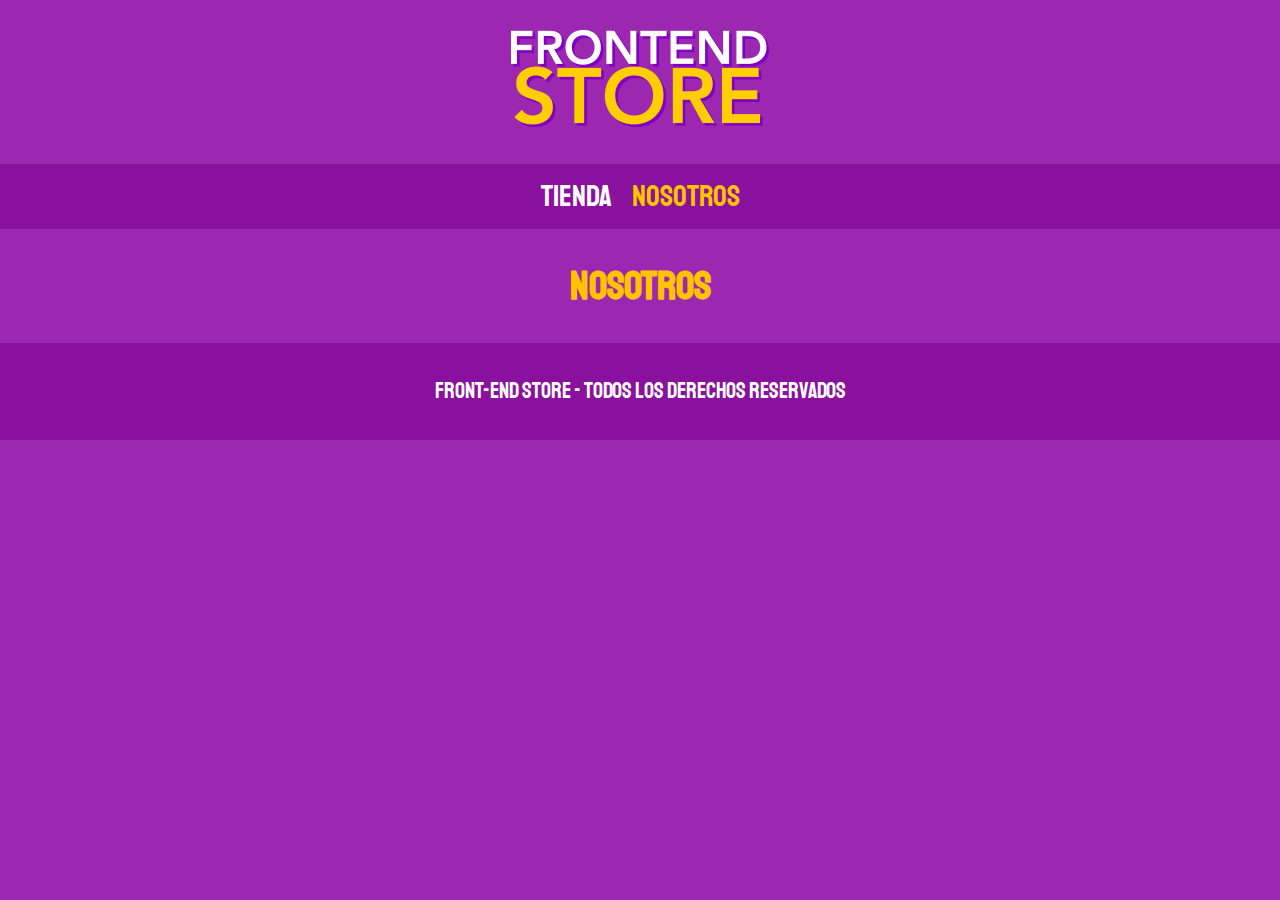
==== nosotros.html @ f1d01549 "Agregando estilos" ====
<!DOCTYPE html>
<html lang="en">
  <head>
    <meta charset="UTF-8" />
    <meta http-equiv="X-UA-Compatible" content="IE=edge" />
    <meta name="viewport" content="width=device-width, initial-scale=1.0" />
    <title>Front-End Store</title>
    <link rel="stylesheet" href="css/normalize.css" />

    <!-------------------------
    FONTS
    ---------------------------->
    <link rel="preconnect" href="https://fonts.googleapis.com" />
    <link rel="preconnect" href="https://fonts.gstatic.com" crossorigin />
    <link
      href="https://fonts.googleapis.com/css2?family=Krub:wght@400;700&family=Staatliches&display=swap"
      rel="stylesheet"
    />

    <!------------------------
        STYLE
    -------------------------->
    <link rel="stylesheet" href="css/style.css" />
  </head>
  <body>
    <header class="header">
      <a href="index.html">
        <img class="header__logo" src="img/logo.png" alt="Logotipo" />
      </a>
    </header>

    <nav class="navegacion">
        <a class="navegacion__enlace" href="index.html">Tienda</a>
        <a class="navegacion__enlace navegacion__enlace--activo" href="nosotros.html">Nosotros</a>
    </nav>

    <main class="contenedor">
        <h1>Nosotros</h1>
    </main>
    
    <footer class="footer">
        <p class="footer__texto">Front-End Store - Todos los derechos reservados</p>
    </footer>
</html>
---- css/style.css ----
:root {
  --primario: #9c27b0;
  --primarioOscuro: #89119d;
  --secundario: #ffc300;
  --secundarioOscuro: rgb(233, 287, 2);
  --blanco: #fff;
  --negro: #000;

  /* Fonts */
  --fuentePrincipal: "Staatliches", cursive;
}

html {
  box-sizing: border-box;
  font-size: 62.5%;
}

*,
*:before,
*:after {
  box-sizing: inherit;
}

/************************************
GLOBALES 
*************************************/
body {
  background-color: var(--primario);
  font-size: 1.6rem;
  line-height: 1.5;
}

p {
  font-size: 1.8rem;
  font-family: Arial, Helvetica, sans-serif;
  color: var(--blanco);
}

a {
  text-decoration: none;
}

img {
  max-width: 100%;
}

.contenedor {
  max-width: 120rem;
  margin: 0 auto;
}

h1,
h2,
h3 {
  text-align: center;
  color: var(--secundario);
  font-family: var(--fuentePrincipal);
}

h1{
    font-size: 4rem;
}

h2{
    font-size: 3.2rem;
}

h3{
    font-size: 2.4rem;
}

/*****************
Header
*********************/
.header{
  display: flex;
  justify-content: center;
}

.header__logo{
  margin: 3rem 0;
}


/**************
Navegacion
*****************/
.navegacion{
  background-color: var(--primarioOscuro);
  padding: 1rem 0;
  display: flex;
  justify-content: center;
  gap: 2rem; /*separacion forma nueva*/
}

.navegacion__enlace{
  font-family: var(--fuentePrincipal);
  color: var(--blanco);
  font-size: 3rem;
  /* margin-right: 2rem; */
}

/*.navegacion__enlace:last-of-type{agarra el ultimo elemento que tenga esta clase
  margin-right: 0;
}
*/

.navegacion__enlace--activo,
.navegacion__enlace:hover{
  color: var(--secundario);
}

/**************
Footer
*****************/
.footer{
  background-color: var(--primarioOscuro);
  padding: 1rem 0;
  margin-top: 2rem;
}

.footer__texto{
  font-family: var(--fuentePrincipal);
  text-align: center;
font-size: 2.2rem;

}
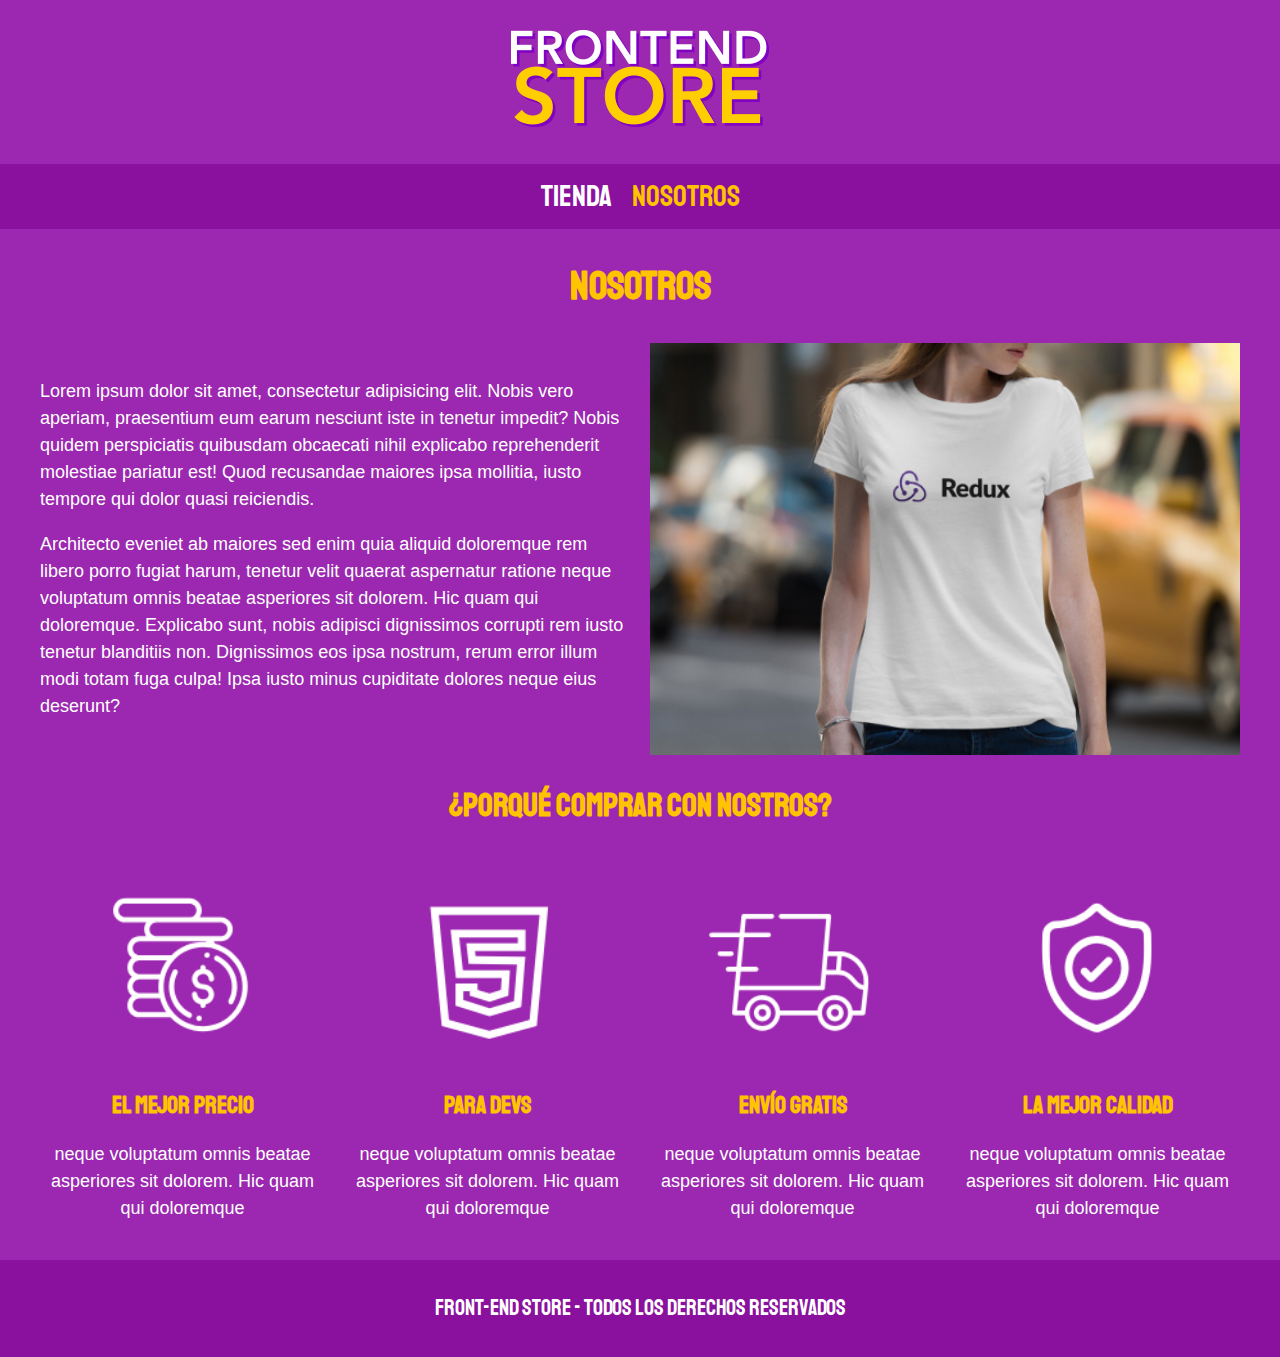
==== commit 8d689f56: "Terminando Nosotros" ====
--- a/nosotros.html
+++ b/nosotros.html
@@ -36,7 +36,56 @@
 
     <main class="contenedor">
         <h1>Nosotros</h1>
-    </main>
+
+        <div class="nosotros">
+          <div class="nosotros__contenido">
+            <p>Lorem ipsum dolor sit amet, consectetur adipisicing elit. Nobis vero aperiam, praesentium eum earum nesciunt iste in tenetur impedit? Nobis quidem perspiciatis quibusdam obcaecati nihil explicabo reprehenderit molestiae pariatur est!
+            Quod recusandae maiores ipsa mollitia, iusto tempore qui dolor quasi reiciendis.</p>
+            <p>
+            Architecto eveniet ab maiores sed enim quia aliquid doloremque rem libero porro fugiat harum, tenetur velit quaerat aspernatur ratione neque voluptatum omnis beatae asperiores sit dolorem. Hic quam qui doloremque.
+            Explicabo sunt, nobis adipisci dignissimos corrupti rem iusto tenetur blanditiis non. Dignissimos eos ipsa nostrum, rerum error illum modi totam fuga culpa! Ipsa iusto minus cupiditate dolores neque eius deserunt?</p>
+          </div>
+
+          <img src="img/nosotros.jpg" alt="" class="nosotros__imagen">
+        </div>        
+    </main><!--Contenedor-->
+
+    <section class="contenedor comprar">
+      <h2 class="comprar__titulo">¿Porqué comprar con nostros?</h2>
+      <div class="bloques">
+        <div class="bloque">
+          <img class="bloque__imagen" src="img/icono_1.png" alt="porque comprar">
+          <h3 class="bloque__titulo">
+            El Mejor Precio
+          </h3>
+          <p>neque voluptatum omnis beatae asperiores sit dolorem. Hic quam qui doloremque</p>
+        </div><!--bloque-->
+
+        <div class="bloque">
+          <img class="bloque__imagen" src="img/icono_2.png" alt="porque comprar">
+          <h3 class="bloque__titulo">
+            Para devs
+          </h3>
+          <p>neque voluptatum omnis beatae asperiores sit dolorem. Hic quam qui doloremque</p>
+        </div><!--bloque-->
+
+        <div class="bloque">
+          <img class="bloque__imagen" src="img/icono_3.png" alt="porque comprar">
+          <h3 class="bloque__titulo">
+            Envío Gratis
+          </h3>
+          <p>neque voluptatum omnis beatae asperiores sit dolorem. Hic quam qui doloremque</p>
+        </div><!--bloque-->
+
+        <div class="bloque">
+          <img class="bloque__imagen" src="img/icono_4.png" alt="porque comprar">
+          <h3 class="bloque__titulo">
+            La mejor calidad
+          </h3>
+          <p>neque voluptatum omnis beatae asperiores sit dolorem. Hic quam qui doloremque</p>
+        </div><!--bloque-->
+      </div><!--bloques-->
+    </section>
     
     <footer class="footer">
         <p class="footer__texto">Front-End Store - Todos los derechos reservados</p>
--- a/css/style.css
+++ b/css/style.css
@@ -57,35 +57,34 @@
   font-family: var(--fuentePrincipal);
 }
 
-h1{
-    font-size: 4rem;
-}
-
-h2{
-    font-size: 3.2rem;
-}
-
-h3{
-    font-size: 2.4rem;
+h1 {
+  font-size: 4rem;
+}
+
+h2 {
+  font-size: 3.2rem;
+}
+
+h3 {
+  font-size: 2.4rem;
 }
 
 /*****************
 Header
 *********************/
-.header{
+.header {
   display: flex;
   justify-content: center;
 }
 
-.header__logo{
+.header__logo {
   margin: 3rem 0;
 }
-
 
 /**************
 Navegacion
 *****************/
-.navegacion{
+.navegacion {
   background-color: var(--primarioOscuro);
   padding: 1rem 0;
   display: flex;
@@ -93,7 +92,7 @@
   gap: 2rem; /*separacion forma nueva*/
 }
 
-.navegacion__enlace{
+.navegacion__enlace {
   font-family: var(--fuentePrincipal);
   color: var(--blanco);
   font-size: 3rem;
@@ -106,25 +105,147 @@
 */
 
 .navegacion__enlace--activo,
-.navegacion__enlace:hover{
+.navegacion__enlace:hover {
   color: var(--secundario);
 }
+
+/*********************
+Productos
+***********************/
+.grid {
+  display: grid;
+  grid-template-columns: repeat(2, 1fr);
+  gap: 2rem;
+}
+
+@media (min-width: 768px) {
+  .grid {
+    grid-template-columns: repeat(3, 1fr);
+  }
+}
+
+.producto {
+  background-color: var(--primarioOscuro);
+  padding: 1rem;
+}
+
+.producto__imagen {
+  width: 100%;
+}
+
+.producto__nombre {
+  font-size: 4rem;
+}
+
+.producto__precio {
+  font-size: 2.8rem;
+  color: var(--secundario);
+}
+
+.producto__nombre,
+.producto__precio {
+  font-family: var(--fuentePrincipal);
+  margin: 1rem 0;
+  text-align: center;
+  line-height: 1.2;
+}
+
+.grafico {
+  min-height: 30rem;
+  background-repeat: no-repeat;
+  background-size: cover;
+  grid-column: 1/3;
+}
+.grafico--camisas {
+  grid-row: 2/3;
+  background-image: url("../img/grafico1.jpg");
+}
+
+.grafico--node {
+  background-image: url("../img/grafico2.jpg");
+  grid-row: 8/9;
+}
+
+@media (min-width: 768px) {
+  .grafico--node {
+    grid-row: 5/6;
+    grid-column: 2/4;
+  }
+}
+
+/************************
+Nosotros
+***********************/
+
+.nosotros {
+  display: grid;
+  grid-template-rows: repeat(2, auto);
+  align-items: center;
+}
+@media (min-width: 768px) {
+  .nosotros {
+    grid-template-columns: repeat(2, 1fr);
+    column-gap: 2rem;
+  }
+}
+
+.nosotros__imagen {
+  grid-row: 1/2;
+  width: 100%;
+}
+@media (min-width: 768px) {
+  .nosotros__imagen {
+    grid-column: 2/3;
+  }
+}
+
+/*************************
+Bloques
+*******************************/
+.bloques{
+  display: grid;
+  grid-template-columns: repeat(1,1fr);
+  gap: 2rem;
+}
+
+@media (min-width: 480px) {
+  .bloques{
+    grid-template-columns: repeat(2,1fr);
+  }   
+}
+
+@media (min-width: 768px) {
+  .bloques{
+    grid-template-columns: repeat(4,1fr);
+  }   
+}
+
+.bloque{
+  text-align: center;
+}
+
+.bloque__titulo{
+  margin: 0;
+}
+
+.bloque__imagen{
+  width: 100%;
+}
+
+
+
 
 /**************
 Footer
 *****************/
-.footer{
+.footer {
   background-color: var(--primarioOscuro);
   padding: 1rem 0;
   margin-top: 2rem;
 }
 
-.footer__texto{
-  font-family: var(--fuentePrincipal);
-  text-align: center;
-font-size: 2.2rem;
-
-}
-
-
-
+.footer__texto {
+  font-family: var(--fuentePrincipal);
+  text-align: center;
+  font-size: 2.2rem;
+}
